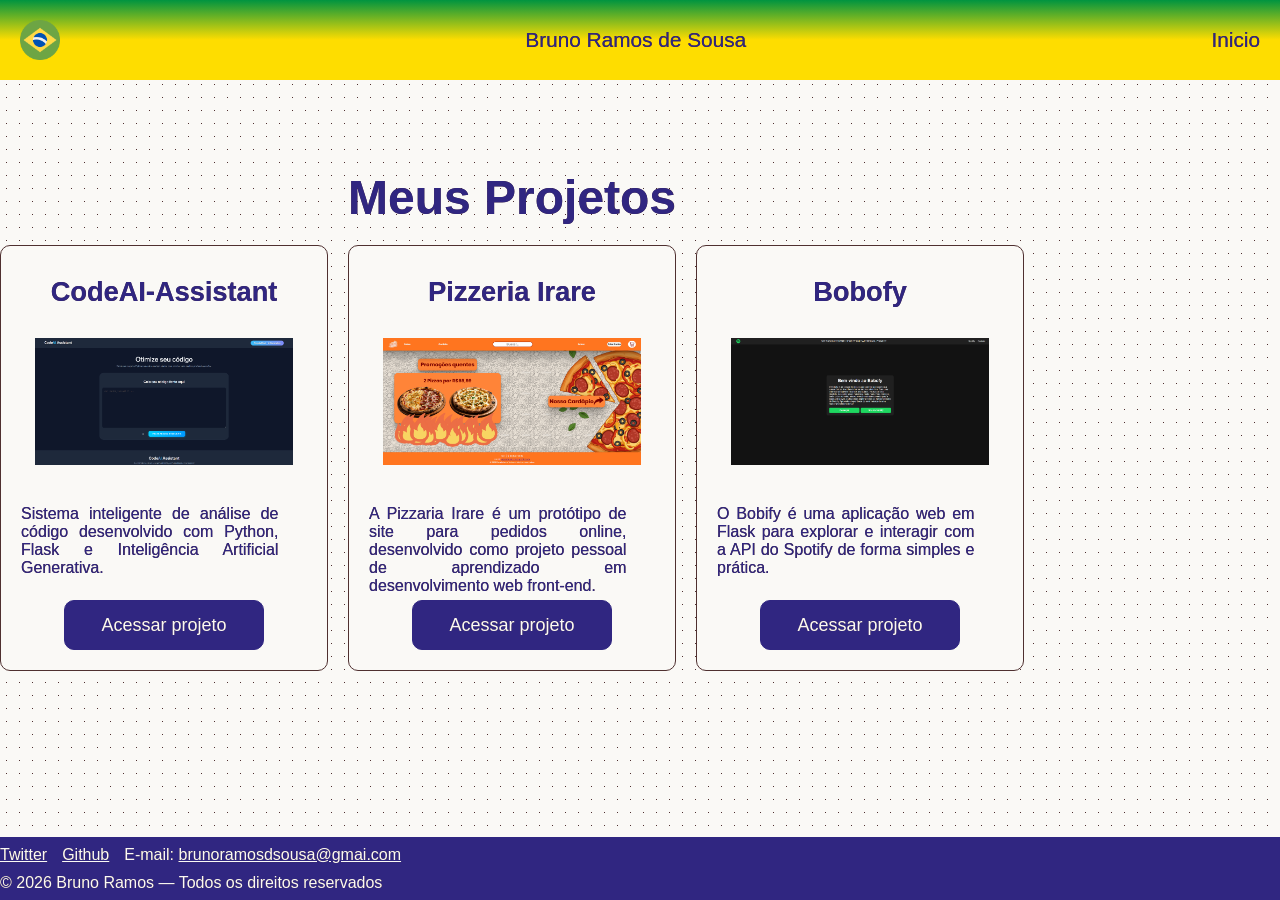
==== projetos.html @ a0deccb5 "style: created projetos.html and updated the color pallet" ====
<html lang="pt-br">
  <head>
    <meta charset="UTF-8" />
    <meta name="viewport" content="width=device-width, initial-scale=1.0" />
    <title>Projetos</title>
    <link rel="stylesheet" href="css/style.css" />
  </head>
  <body>
    <nav class="nav-principal">
      <img id="brasil" src="/resources/brasil.png" alt="bandeira do Brasil" />
      <a href="#" style="cursor: default;">Bruno Ramos de Sousa</a>

      <ul class="list-without-bullets">
        <li><a href="/index.html">Inicio</a></li>
      </ul>
    </nav>
    <main>
      <section>
        <section class="projetos">
          <h2>Meus Projetos</h2>
          <div class="card">
            <h3>CodeAI-Assistant</h3>
            <img src="/resources/codeAI.png" alt="Tela inicial do projeto" />
            <p>
              Sistema inteligente de análise de código desenvolvido com Python,
              Flask e Inteligência Artificial Generativa.
            </p>
            <a class="btn-github" href="https://github.com/marcusfonseca7/CodeAI-Assistant" target="_blank">Acessar projeto</a>
          </div>
          <div class="card">
            <h3>Pizzeria Irare</h3>
            <img
              src="/resources/piza_irare.png"
              alt="Tela inicial do projeto"
            />
            <p>
              A Pizzaria Irare é um protótipo de site para pedidos online,
              desenvolvido como projeto pessoal de aprendizado em
              desenvolvimento web front-end.
            </p>
            <a class="btn-github" href="https://github.com/bruno-ramos-de-sousa/Prototipo-Site-Pizzaria" target="_blank">Acessar projeto</a>
          </div>
          <div class="card">
            <h3>Bobofy</h3>
            <img src="/resources/bobofy.png" alt="Tela inicial do projeto" />
            <p>
              O Bobify é uma aplicação web em Flask para explorar e interagir
              com a API do Spotify de forma simples e prática.
            </p>
            <a class="btn-github" href="https://github.com/bruno-ramos-de-sousa/music-player" target="_blank">Acessar projeto</a>
          </div>
        </section>
      </section>
    </main>
    <footer>
      <nav class="nav-footer">
        <ul class="list-without-bullets">
          <li><a href="#">Twitter</a></li>
          <li><a href="#">Github</a></li>
          <li>
            E-mail:
            <a href="mailto:brunoramosdsousa@gmai.com"
              >brunoramosdsousa@gmai.com</a
            >
          </li>
        </ul>
      </nav>
      <p>© 2026 Bruno Ramos — Todos os direitos reservados</p>
    </footer>
  </body>
</html>
---- css/style.css ----
* {
  margin: 0;
  padding: 0;
  box-sizing: border-box;
}

:root {
  --verde-principal: #009440;
  --amarelo-principal: #fedd00;
  --azul-principal: #302681;
  --off-white: #faf9f6;
  --marrom-principal: #4f3030;
  --preto-principal: #121212;
  --espacamento-sm: 10px;
  --espacamento-md: 15px;
  --espacamento-lg: 20px;
  --border-radius: 10px;
  --font-body: "poppins", sans-serif;
}

@view-transition {
  navigation: auto;
}
::view-transition-old(root) {
  animation: 0.4s ease-in-out both fade-out;
}

::view-transition-new(root) {
  animation: 0.4s ease-in-out both fade-in;
}

body {
  font-family: var(--font-body);
  min-height: 100vh;
  display: flex;
  flex-direction: column;
  background-color: var(--off-white);
  background-image: radial-gradient(var(--marrom-principal) 0.5px, transparent 0.8px);
  background-size: 13px 13px;
  -o-object-fit: cover;
     object-fit: cover;
  color: var(--azul-principal);
  text-shadow: 0.1px 0.1px var(--marrom-principal);
}

.nav-principal {
  background: linear-gradient(180deg, var(--verde-principal) 0%, var(--amarelo-principal) 50%);
  align-items: center;
  border-bottom: 1px solid var(--marrom-secundario);
  display: flex;
  position: sticky;
  justify-content: space-between;
  width: 100dvw;
  padding: var(--espacamento-lg);
}
.nav-principal a {
  text-decoration: none;
  color: var(--azul-principal);
  font-size: 1.3rem;
}
.nav-principal ul {
  display: flex;
  gap: var(--espacamento-lg);
}

footer {
  justify-items: center;
  align-content: center;
  background-color: var(--azul-principal);
  min-height: 7dvh;
  margin-top: auto;
  color: var(--off-white);
}
footer .nav-footer ul {
  display: flex;
  gap: var(--espacamento-md);
  margin-bottom: var(--espacamento-sm);
}
footer .nav-footer ul li a {
  color: var(--off-white);
}

main {
  flex: 1;
}

.list-without-bullets {
  list-style: none;
}

.me {
  align-items: center;
  align-content: center;
}

.hero {
  justify-self: center;
  text-align: center;
  margin-top: 20dvh;
}
.hero h2 {
  margin: var(--espacamento-lg) 0px;
  font-size: 2rem;
}
.hero p {
  width: 80%;
  justify-self: center;
  margin: var(--espacamento-sm) 0px;
}

.container {
  justify-self: center;
  background-color: var(--off-white);
  border-radius: var(--border-radius);
  margin-bottom: var(--espacamento-lg);
  border: 0.1px solid var(--marrom-principal);
  padding: 50px;
}
.container div {
  display: flex;
  margin-bottom: var(--espacamento-lg);
  align-items: center;
  text-align: start;
}

.projetos {
  margin-top: 10dvh;
  display: grid;
  grid-template-rows: 1fr;
  grid-template-columns: repeat(3, 1fr);
  width: 80dvw;
  justify-self: center;
  text-align: center;
  gap: var(--espacamento-lg);
}
.projetos h2 {
  grid-column: span 3;
  font-size: 3rem;
}
.projetos .card {
  padding: var(--espacamento-lg);
  background-color: var(--off-white);
  border-radius: var(--border-radius);
  border: 1px solid var(--marrom-principal);
  justify-items: center;
  align-content: center;
  gap: var(--espacamento-lg);
}
.projetos .card h3 {
  font-size: 1.7rem;
  padding: var(--espacamento-sm) 0px;
}
.projetos .card img {
  padding: var(--espacamento-lg) 0px;
  width: 90%;
}
.projetos .card p {
  text-align: justify;
  width: 90%;
  height: 115px;
  padding: var(--espacamento-lg) 0px;
}

.btn-github {
  justify-items: center;
  align-content: center;
  display: inline-block;
  width: 200px;
  height: 50px;
  border-radius: var(--border-radius);
  border: 1px solid var(--azul-principal);
  position: relative;
  overflow: hidden;
  transition: all 0.5s ease-in;
  z-index: 1;
  background-color: var(--azul-principal);
  color: var(--off-white);
  font-size: 18px;
  transition: all 0.3s ease-in;
  text-decoration: none;
}
.btn-github::before, .btn-github::after {
  content: "";
  position: absolute;
  top: 0;
  width: 0;
  height: 100%;
  transform: skew(15deg);
  transition: all 0.5s;
  overflow: hidden;
  z-index: -1;
}
.btn-github::before {
  left: -10px;
  background: var(--amarelo-principal);
}
.btn-github::after {
  right: -10px;
  background: var(--verde-principal);
}
.btn-github:hover::before, .btn-github:hover::after {
  width: 58%;
}
.btn-github:hover span {
  color: var(--marrom-principal);
  transition: 0.3s;
}

/* From Uiverse.io by Ali-Tahmazi99 */
/* From uiverse.io by @Ali-Tahmazi99 */
button {
  display: inline-block;
  width: 200px;
  height: 50px;
  border-radius: var(--border-radius);
  border: 1px solid var(--azul-principal);
  position: relative;
  overflow: hidden;
  transition: all 0.5s ease-in;
  z-index: 1;
  background-color: var(--azul-principal);
}
button span {
  color: var(--off-white);
  font-size: 18px;
  transition: all 0.3s ease-in;
}
button::before, button::after {
  content: "";
  position: absolute;
  top: 0;
  width: 0;
  height: 100%;
  transform: skew(15deg);
  transition: all 0.5s;
  overflow: hidden;
  z-index: -1;
}
button::before {
  left: -10px;
  background: var(--amarelo-principal);
}
button::after {
  right: -10px;
  background: var(--verde-principal);
}
button:hover::before, button:hover::after {
  width: 58%;
}
button:hover span {
  color: var(--marrom-principal);
  transition: 0.3s;
}

#brasil {
  width: 40px;
}

#eu {
  width: 30%;
}

.estudos {
  height: 50px;
  -o-object-fit: cover;
     object-fit: cover;
}/*# sourceMappingURL=style.css.map */
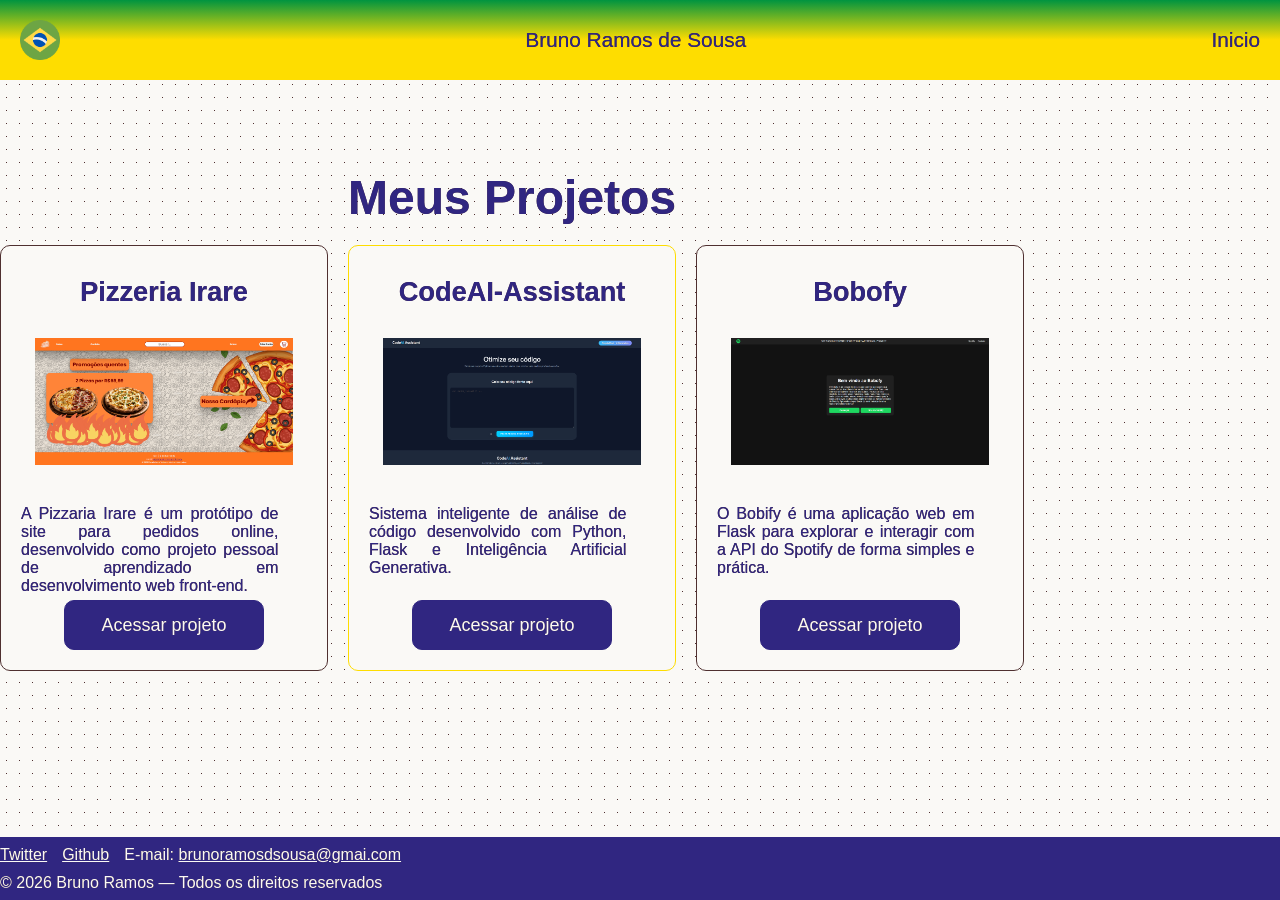
==== commit d4fa606f: "style: added focus" ====
--- a/projetos.html
+++ b/projetos.html
@@ -7,11 +7,11 @@
   </head>
   <body>
     <nav class="nav-principal">
-      <img id="brasil" src="/resources/brasil.png" alt="bandeira do Brasil" />
-      <a href="#" style="cursor: default;">Bruno Ramos de Sousa</a>
+      <img id="brasil" src="resources/brasil.png" alt="bandeira do Brasil" />
+      <a href="#" class="nome">Bruno Ramos de Sousa</a>
 
       <ul class="list-without-bullets">
-        <li><a href="/index.html">Inicio</a></li>
+        <li><a href="index.html">Inicio</a></li>
       </ul>
     </nav>
     <main>
@@ -19,18 +19,9 @@
         <section class="projetos">
           <h2>Meus Projetos</h2>
           <div class="card">
-            <h3>CodeAI-Assistant</h3>
-            <img src="/resources/codeAI.png" alt="Tela inicial do projeto" />
-            <p>
-              Sistema inteligente de análise de código desenvolvido com Python,
-              Flask e Inteligência Artificial Generativa.
-            </p>
-            <a class="btn-github" href="https://github.com/marcusfonseca7/CodeAI-Assistant" target="_blank">Acessar projeto</a>
-          </div>
-          <div class="card">
             <h3>Pizzeria Irare</h3>
             <img
-              src="/resources/piza_irare.png"
+              src="resources/piza_irare.png"
               alt="Tela inicial do projeto"
             />
             <p>
@@ -41,8 +32,17 @@
             <a class="btn-github" href="https://github.com/bruno-ramos-de-sousa/Prototipo-Site-Pizzaria" target="_blank">Acessar projeto</a>
           </div>
           <div class="card">
+            <h3>CodeAI-Assistant</h3>
+            <img src="resources/codeAI.png" alt="Tela inicial do projeto" />
+            <p>
+              Sistema inteligente de análise de código desenvolvido com Python,
+              Flask e Inteligência Artificial Generativa.
+            </p>
+            <a class="btn-github" href="https://github.com/marcusfonseca7/CodeAI-Assistant" target="_blank">Acessar projeto</a>
+          </div>
+          <div class="card">
             <h3>Bobofy</h3>
-            <img src="/resources/bobofy.png" alt="Tela inicial do projeto" />
+            <img src="resources/bobofy.png" alt="Tela inicial do projeto" />
             <p>
               O Bobify é uma aplicação web em Flask para explorar e interagir
               com a API do Spotify de forma simples e prática.
--- a/css/style.css
+++ b/css/style.css
@@ -58,6 +58,9 @@
   color: var(--azul-principal);
   font-size: 1.3rem;
 }
+.nav-principal a:hover, .nav-principal a:focus {
+  color: var(--preto-principal);
+}
 .nav-principal ul {
   display: flex;
   gap: var(--espacamento-lg);
@@ -144,7 +147,9 @@
   border: 1px solid var(--marrom-principal);
   justify-items: center;
   align-content: center;
-  gap: var(--espacamento-lg);
+}
+.projetos .card:nth-child(3) {
+  border-color: var(--amarelo-principal);
 }
 .projetos .card h3 {
   font-size: 1.7rem;
@@ -205,6 +210,11 @@
   color: var(--marrom-principal);
   transition: 0.3s;
 }
+.btn-github:focus, .btn-github:focus::after {
+  border: var(--off-white);
+  background-color: var(--off-white);
+  color: var(--preto-principal);
+}
 
 /* From Uiverse.io by Ali-Tahmazi99 */
 /* From uiverse.io by @Ali-Tahmazi99 */
